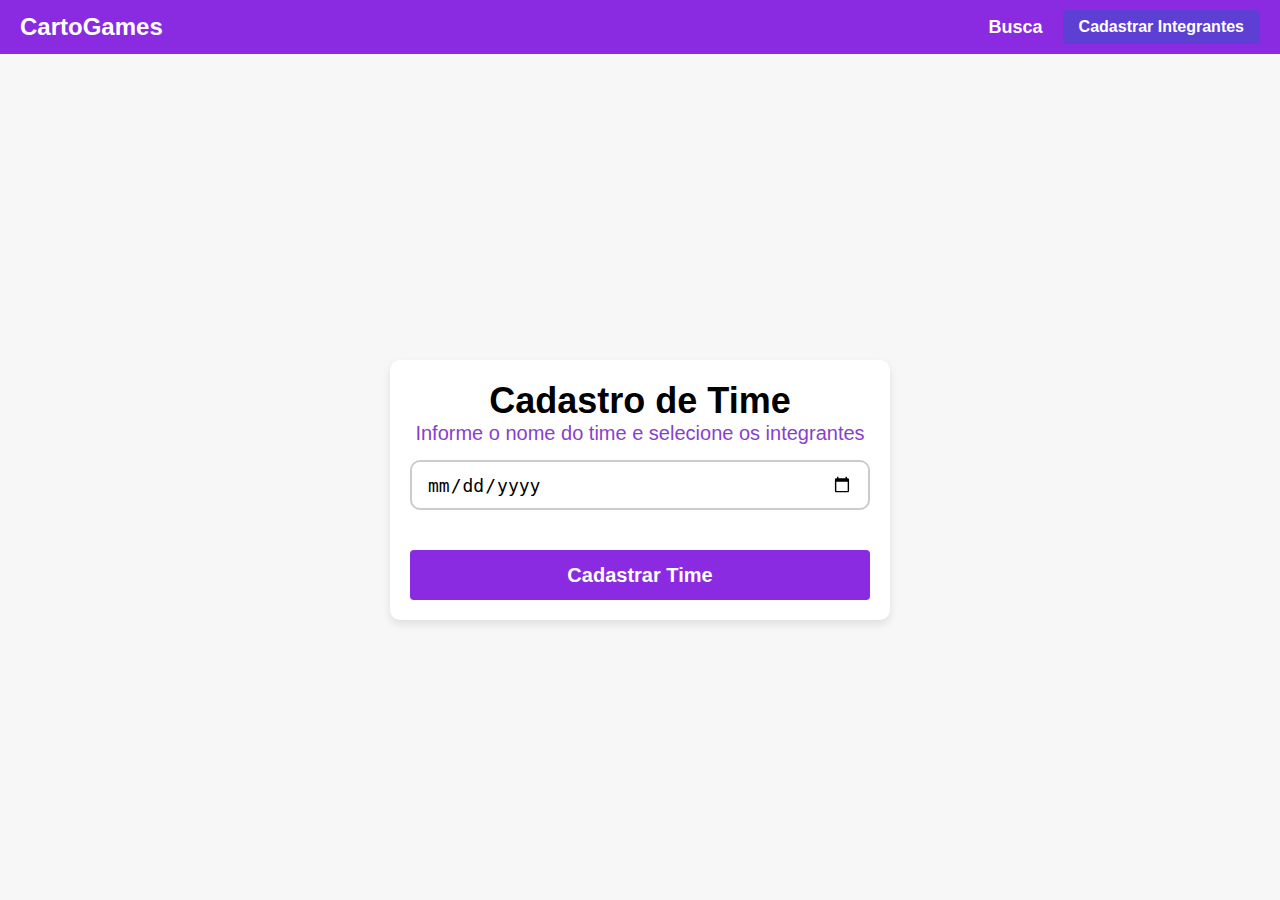
==== front_end/cadastro_time/indexTime.html @ d49ad93b "Cadastro de Times" ====
<!DOCTYPE html>
<html lang="pt-br">
<head>
    <meta charset="UTF-8">
    <meta name="viewport" content="width=device-width, initial-scale=1.0">
    <title>Cadastro de Time</title>
    <link rel="stylesheet" href="styleTime.css">
    <script src="/cadastro_time/scriptTime.js" defer></script>
</head>
<body>
    <header>
        <div class="logo">Carto<span>Games</span></div>
        <nav>
            <ul class="menu">
                <li class="dropdown">
                    <a href="#" class="menu-item">Busca</a>
                    <ul class="dropdown-content">
                        <li><a href="#">Opção 1</a></li>
                        <li><a href="#">Opção 2</a></li>
                        <li><a href="#">Opção 3</a></li>
                        <li><a href="#">Opção 4</a></li>
                        <li><a href="#">Opção 5</a></li>
                        <li><a href="#">Opção 6</a></li>
                        <li><a href="#">Opção 7</a></li>
                    </ul>
                </li>
                <li><a href="/index.html"><button class="cadastrar-time">Cadastrar Integrantes</button></a></li>
            </ul>
        </nav>
    </header>

    <div class="container">
        <div class="form-container">
            <form id="teamForm">
                <h1>Cadastro de <span>Time</span></h1>
                <p>Informe o nome do time e selecione os integrantes</p>
                
                <div class="input-container">
                    <input id="teamDate" type="date" required>
                </div>

                <div class="members-list">
                </div>

                <button type="submit" class="submit-button">Cadastrar Time</button>
            </form>
        </div>
    </div>
</body>
</html>
---- front_end/cadastro_time/styleTime.css ----
* {
    margin: 0;
    padding: 0;
    box-sizing: border-box;
}

body {
    font-family: "Poppins", sans-serif;
    min-height: 100vh;
    display: flex;
    flex-direction: column;
    align-items: center;
    justify-content: center;
    background-color: #f7f7f7;
    margin: 0;
}

header {
    width: 100%;
    display: flex;
    justify-content: space-between;
    align-items: center;
    background-color: #8A2BE2;
    padding: 10px 20px;
    color: white;
    font-size: 18px;
    position: fixed;
    top: 0;
    left: 0;
    z-index: 1000;
}

.logo {
    font-size: 24px;
    font-weight: bold;
    color: white;
}

nav ul {
    list-style: none;
    display: flex;
    gap: 20px;
    align-items: center;
    position: relative;
}

.menu-item, .cadastrar-time {
    color: white;
    background: none;
    border: none;
    cursor: pointer;
    font-size: 18px;
    font-weight: bold;
    text-decoration: none;
}

.dropdown {
    position: relative;
}

.dropdown-content {
    display: none;
    position: absolute;
    top: 100%;
    left: 0;
    background-color: white;
    box-shadow: 0px 8px 16px rgba(0, 0, 0, 0.2);
    z-index: 10;
    list-style: none;
    padding: 10px 0;
    width: 150px;
    text-align: center;
}

.dropdown-content li {
    padding: 10px;
}

.dropdown-content li a {
    color: #8A2BE2;
    text-decoration: none;
    font-weight: bold;
}

.dropdown:hover .dropdown-content {
    display: block;
}

.cadastrar-time {
    padding: 8px 16px;
    border-radius: 5px;
    background-color: #5D3FD3;
    font-size: 16px;
    font-weight: bold;
}

.container {
    display: flex;
    justify-content: center;
    align-items: center;
    width: 100%;
    min-height: 100vh;
    padding-top: 80px;
    box-sizing: border-box;
}

.form-container {
    width: 100%;
    max-width: 500px;
    padding: 20px;
    background-color: #ffffff;
    border-radius: 10px;
    box-shadow: 0 4px 8px rgba(0, 0, 0, 0.1);
    text-align: center;
}

h1 {
    font-size: 36px;
    color: #000000;
}

p {
    font-size: 20px;
    color: #883fcc;
}

.input-container {
    position: relative;
    margin: 15px 0;
}

.input-container input {
    width: 100%;
    height: 50px;
    background: transparent;
    border: 2px solid rgba(0, 0, 0, 0.2);
    border-radius: 10px;
    font-size: 18px;
    color: #000;
    padding: 0 15px;
}

.submit-button {
    width: 100%;
    height: 50px;
    color: #ffff;
    border-radius: 4px;
    background-color: #8A2BE2;
    font-weight: 700;
    font-size: 20px;
    margin-top: 20px;
    cursor: pointer;
    outline: none;
    border: none;
}
.members-list {
    text-align: left;
    margin: 20px 0;
    margin-left: 10px;
}
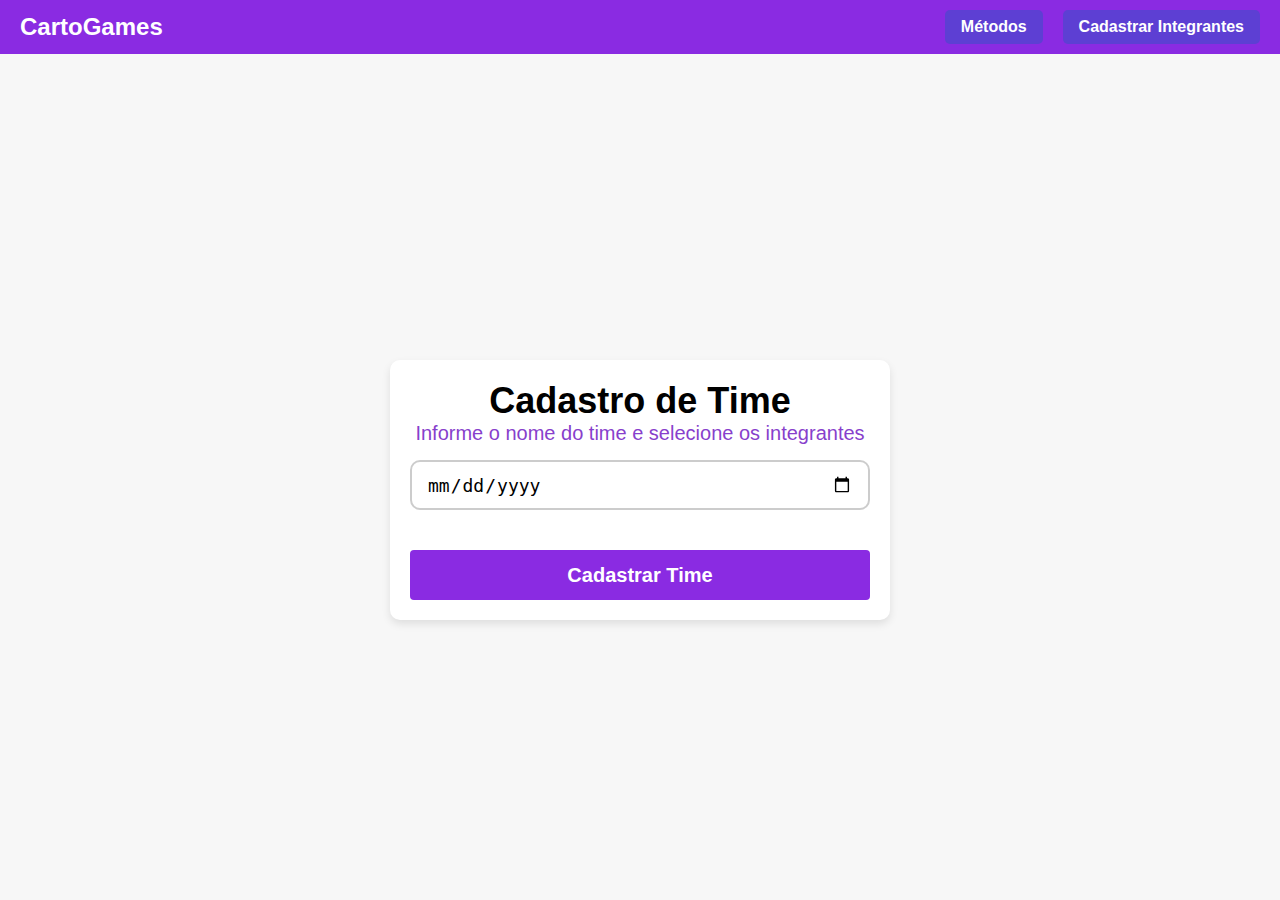
==== commit a57eb481: "Endpoint dos métodos." ====
--- a/front_end/cadastro_time/indexTime.html
+++ b/front_end/cadastro_time/indexTime.html
@@ -12,18 +12,7 @@
         <div class="logo">Carto<span>Games</span></div>
         <nav>
             <ul class="menu">
-                <li class="dropdown">
-                    <a href="#" class="menu-item">Busca</a>
-                    <ul class="dropdown-content">
-                        <li><a href="#">Opção 1</a></li>
-                        <li><a href="#">Opção 2</a></li>
-                        <li><a href="#">Opção 3</a></li>
-                        <li><a href="#">Opção 4</a></li>
-                        <li><a href="#">Opção 5</a></li>
-                        <li><a href="#">Opção 6</a></li>
-                        <li><a href="#">Opção 7</a></li>
-                    </ul>
-                </li>
+                <li><a href="/metodos/indexMetodo.html"><button class="cadastrar-time">Métodos</button></a></li>
                 <li><a href="/index.html"><button class="cadastrar-time">Cadastrar Integrantes</button></a></li>
             </ul>
         </nav>
